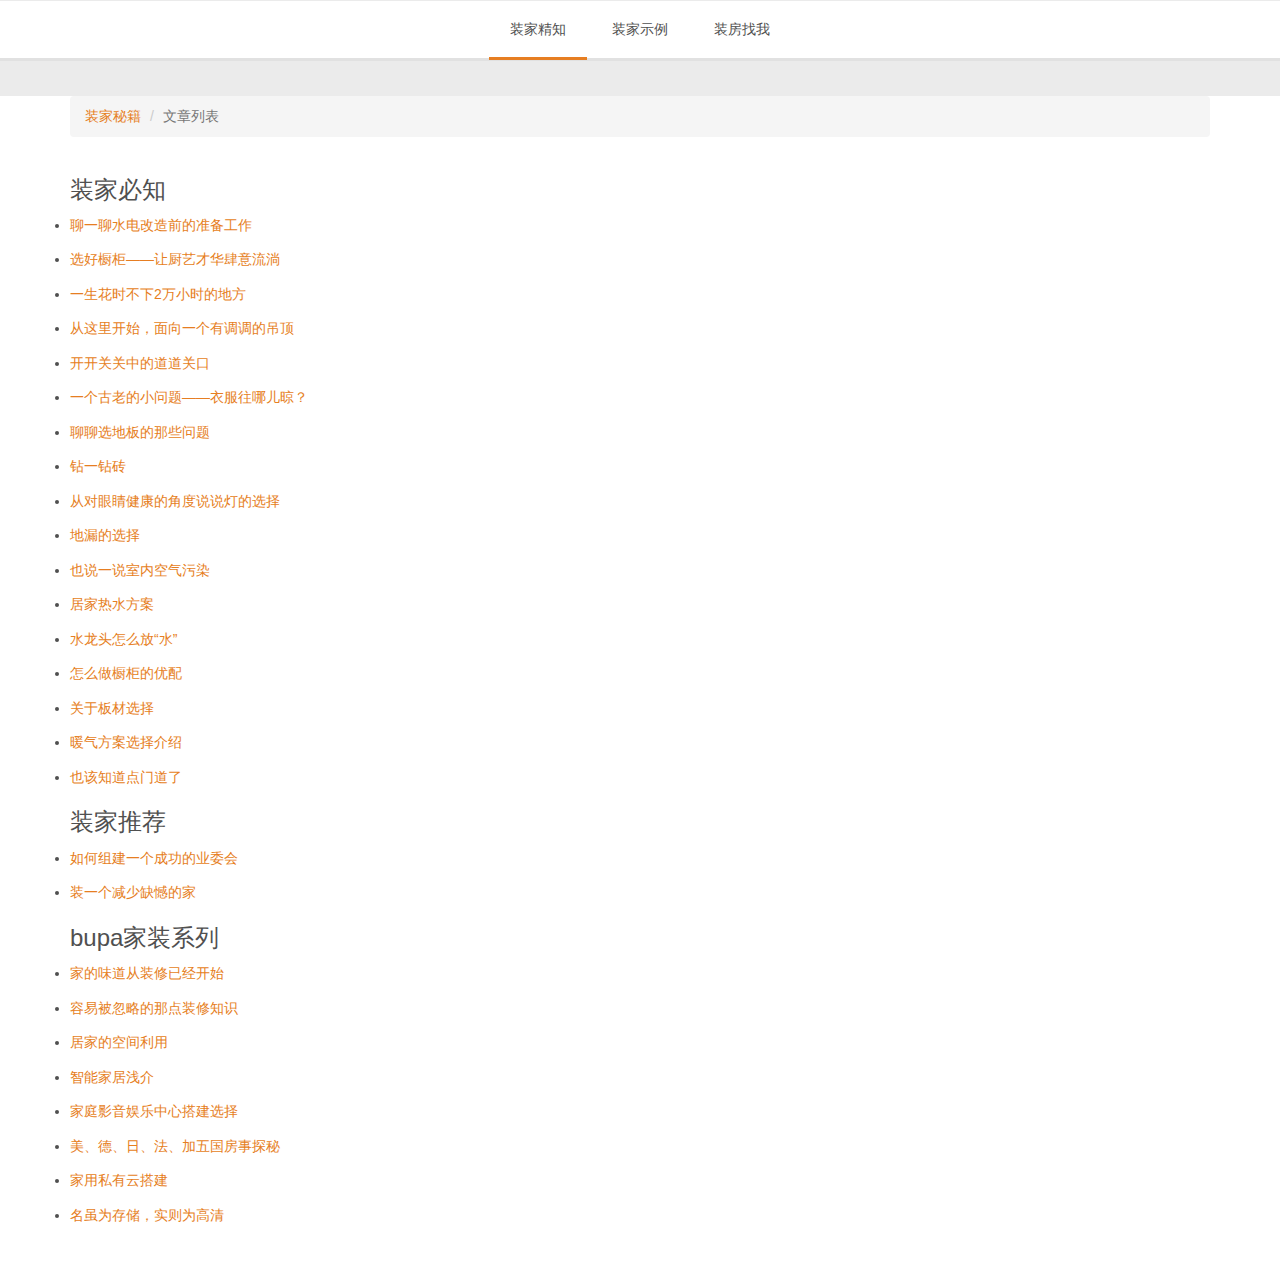
==== jingzhuang/index.html @ 328e40ba "first commit" ====
<!DOCTYPE html>
<html>
<head lang="en">
	<meta charset="UTF-8">
	<meta name="viewport" content="width=device-width initial-scale=1">
	<link rel="stylesheet" href="bootstrap.min.css">

	<link rel="stylesheet" href="app.css">
	<title>五福来盟装家</title>
	
</head>
<body class="home-template">
<!-- 	<header class="main-header">
		<div class="container">
			<div class="row">
				<div class="col-md-12">
					<a href="http://www.ihaojing.com"  title="Ghost开源博客"><img src="jingqingqidai.jpg"></a>
					<h2 class="text-hide">现在是五福来盟装家的bootstrap解析<h2>
				</div>
			</div>
		</div>
	</header> -->
	<nav class="main-navigation">
		<div class="container">
			<div class="row">
				<div class="col-md-12 col-xs-12 col-sm-12">
					<div class="navbar-header">
						<span class="nav-toggle-button collapse" data-target="#main-menu">
							<span class="sr-only">Toggle Navigation</span>
							<i class="fa fa-bars"></i>
						</span>
					</div>
					<div class="collapse navbar-collapse" id="main-menu">
						<ul class="menu">
							<li class="nav-current" role="presentation">
								<a href="#">装家精知</a>
							</li>
							<li  role="presentation">
								<a href="/jiazhuang/goodcase.html">装家示例</a>
							</li>
							<li  role="presentation">
								<a href="/jiazhuang/contact.html">装房找我</a>
							</li>
							</li>
						</ul>
					</div>
				</div>
			</div>
		</div>
	</nav> 
	<div class="wenzhanglist" >
	<div class="container">
		<ol class="breadcrumb">
		  <li><a href="#">装家秘籍</a></li>
		  <li class="active">文章列表</li>
		</ol>
		
		<div class="row">
		<div class="col-md-12 col-xs-12 col-sm-12">
			<h3>装家必知</h3>
			
			<p><li><a href="http://mp.weixin.qq.com/s?__biz=MzAxNTE4ODE2OA==&mid=206836487&idx=1&sn=ad3d0038fbde83aa1feb7c11943c1876#rd">聊一聊水电改造前的准备工作</a></li></p>
			<p><li><a href="http://mp.weixin.qq.com/s?__biz=MzAxNTE4ODE2OA==&mid=206600390&idx=1&sn=05a786a582bd556e80a6b748328da5fb#rd">选好橱柜——让厨艺才华肆意流淌</a></li></p>
			<p><li><a href="http://mp.weixin.qq.com/s?__biz=MzAxNTE4ODE2OA==&mid=206459081&idx=1&sn=2c3e0372b49570752fc05a4de8729661#rd">一生花时不下2万小时的地方</a></li></p>
			<p><li><a href="http://mp.weixin.qq.com/s?__biz=MzAxNTE4ODE2OA==&mid=206341645&idx=1&sn=6f9caf5a5813799105e4acf179766ed7#rd">从这里开始，面向一个有调调的吊顶</a></li></p>
			<p><li><a href="http://mp.weixin.qq.com/s?__biz=MzAxNTE4ODE2OA==&mid=206171788&idx=1&sn=43ad2f1bae73026f4773ad430c68ef0a#rd">开开关关中的道道关口</a></li></p>
			<p><li><a href="http://mp.weixin.qq.com/s?__biz=MzAxNTE4ODE2OA==&mid=205567797&idx=1&sn=35d90fb09125ad63415b31a8f8abc72c#rd">一个古老的小问题——衣服往哪儿晾？</a></li></p>
			<p><li><a href="http://mp.weixin.qq.com/s?__biz=MzAxNTE4ODE2OA==&mid=205373932&idx=1&sn=9bdd8b52162353a99eb71814ae62c75a#rd">聊聊选地板的那些问题</a></li></p>
			<p><li><a href="http://mp.weixin.qq.com/s?__biz=MzAxNTE4ODE2OA==&mid=205467359&idx=1&sn=48ca1bc332d99145a5ca978151f4fdbe#rd">钻一钻砖</a></li></p>
			<p><li><a href="http://mp.weixin.qq.com/s?__biz=MzAxNTE4ODE2OA==&mid=205422367&idx=1&sn=c5889883870435bedb8e4525f633a367#rd">从对眼睛健康的角度说说灯的选择</a></li></p>
			<p><li><a href="http://mp.weixin.qq.com/s?__biz=MzAxNTE4ODE2OA==&mid=205269625&idx=1&sn=fcf0ceafca3a92aac6e75f758a97690c#rd">地漏的选择</a></li></p>
			<p><li><a href="http://mp.weixin.qq.com/s?__biz=MzAxNTE4ODE2OA==&mid=204807562&idx=1&sn=84dd8385660fa88db7cbc40b35da75a1#rd">也说一说室内空气污染</a></li></p>
			<p><li><a href="http://mp.weixin.qq.com/s?__biz=MzAxNTE4ODE2OA==&mid=204432771&idx=1&sn=64129745bd6c02a37da11ff55892e7a1#rd">居家热水方案</a></li></p>
			<p><li><a href="http://mp.weixin.qq.com/s?__biz=MzAxNTE4ODE2OA==&mid=204303215&idx=1&sn=72da9d6e2b1d0dd3d7ee202f9ec80eb9#rd">水龙头怎么放“水”</a></li></p>
			<p><li><a href="http://mp.weixin.qq.com/s?__biz=MzAxNTE4ODE2OA==&mid=204253845&idx=1&sn=107f997093f315a000ada695e8d93a47#rd">怎么做橱柜的优配</a></li></p>
			<p><li><a href="http://mp.weixin.qq.com/s?__biz=MzAxNTE4ODE2OA==&mid=204195709&idx=1&sn=77728f2b79a897d47b31e3516156fd31#rd">关于板材选择</a></li></p>
			<p><li><a href="http://mp.weixin.qq.com/s?__biz=MzAxNTE4ODE2OA==&mid=204046719&idx=1&sn=10270713d92908e86b48a2dcbe026643#rd">暖气方案选择介绍</a></li></p>
			<p><li><a href="http://mp.weixin.qq.com/s?__biz=MzAxNTE4ODE2OA==&mid=203778607&idx=1&sn=fdab0aec2f6d55eb4e8fe8d6b96bf811#rd">也该知道点门道了</a></li></p>

			<h3>装家推荐</h3>
			<p><li><a href="http://mp.weixin.qq.com/s?__biz=MzAxNTE4ODE2OA==&mid=204465089&idx=1&sn=397099e6edaf29e6fc9f0ed9caac5f19#rd">如何组建一个成功的业委会</a></li></p>
			<p><li><a href="http://mp.weixin.qq.com/s?__biz=MzAxNTE4ODE2OA==&mid=205753731&idx=1&sn=f3e511b4bb76a79d8cbb69c0b1defc66#rd">装一个减少缺憾的家</a></li></p>

			<h3>bupa家装系列</h3>
			<p><li><a href="http://mp.weixin.qq.com/s?__biz=MzAxNTE4ODE2OA==&mid=206970274&idx=1&sn=8a78151d90cf517b8092e24b8edb452d#rd">家的味道从装修已经开始</a></li></p>
			<p><li><a href="http://mp.weixin.qq.com/s?__biz=MzAxNTE4ODE2OA==&mid=206970432&idx=1&sn=d8b2419a533dbe7a6b98e8fc137f945f#rd">容易被忽略的那点装修知识</a></li></p>
			<p><li><a href="http://mp.weixin.qq.com/s?__biz=MzAxNTE4ODE2OA==&mid=206970553&idx=1&sn=4a33f4d3b71b8cb47779e76a67102521#rd">居家的空间利用</a></li></p>
			<p><li><a href="http://mp.weixin.qq.com/s?__biz=MzAxNTE4ODE2OA==&mid=206970672&idx=1&sn=5b43fbe1907b330294d0c46b7e2a4751#rd">智能家居浅介</a></li></p>
			<p><li><a href="http://mp.weixin.qq.com/s?__biz=MzAxNTE4ODE2OA==&mid=206970745&idx=1&sn=0dcd47df057976a81ddb43678691a8a5#rd">家庭影音娱乐中心搭建选择</a></li></p>
			<p><li><a href="http://mp.weixin.qq.com/s?__biz=MzAxNTE4ODE2OA==&mid=206970952&idx=1&sn=30ef8f968fff29dc75db11c672cd9a7d#rd">美、德、日、法、加五国房事探秘</a></li></p>
			<p><li><a href="http://mp.weixin.qq.com/s?__biz=MzAxNTE4ODE2OA==&mid=206971038&idx=1&sn=a9907e0d5b1b339e72576f6d4fab73ea#rd">家用私有云搭建</a></li></p>
			<p><li><a href="http://mp.weixin.qq.com/s?__biz=MzAxNTE4ODE2OA==&mid=206971205&idx=1&sn=7053c72d656f14e07fb42a9cf0cbb542#rd">名虽为存储，实则为高清</a></li></p>
			<p><br></p>
		</div>
		</div>
		</div>
	</div>
	
						
</body>
</html>
---- jingzhuang/app.css ----
html,body{
	color:#505050;
	line-height:1.75em;
	background: #ebebeb;
	font-family "jaf-bernino-sans","Lucida Grande","Lucida Sans Unicode","Lucida Sans",Geneva,Verdana,sans-serif";
	/*font-family: "Helvetica Neue", Helvetica, Arial, "Hiragino Sans GB", "Hiragino Sans GB W3", "WenQuanYi Micro Hei", "Microsoft YaHei UI", "Microsoft YaHei", sans-serif;*/
}

.main-header{
	text-align: center;
	padding: 42px 0;
	background: #ffffff;
}

.main-header .branding{
	font-size: 3.5em;
	color: #303030;
}

a{
	color: #e67e22;
	outline: none;
	text-decoration: none;
}

.main-header .branding img{
	max-width: 100%

}

a:active,a:focus,a img{
	outline: none;
}

.main-navigation{
	text-align: center;/*文字居中*/
	background: #ffffff;/*背景色白色*/
	border-top: 1px solid #ebebeb;/*上边框颜色*/
	border-bottom: 3px solid #e1e1e1;/*下边框颜色*/
	margin-bottom: 35px;/*下边框距离*/
}

/*内外边距全部不需要*/
.main-navigation .menu{
	padding: 0;
	margin: 0;
}
/*class定义的用.点来取；id定义的用#来取

*/
.main-navigation .menu li.nav-current{
	border-bottom: 3px solid #e67e22;/*底边框距离橘黄色*/
	margin-bottom:-2px;/*必须为负数，否则在上面*/
}
.wenzhanglist{
	background: #ffffff;/*背景色白色*/
	font-size: 38;
}

.main-navigation .menu li{
	list-style: none;/*li标签样式设置为空，也就是没有那个点*/
	display: inline-block;
	position: relative;/*相对定位*/
}

.main-navigation .menu li a{
	color: #505050;
	line-height: 4em;/*行高*/
	display: block;/*块元素*/
	padding: 0 21px;/*上下为0；左右为21px*/
}


.post{
	padding: 35px;
	background: #ffffff;
	margin-bottom: 35px;
	position: relative;
	overflow: hidden;/*溢出部分隐藏*/
}

.post .post-header{
	text-align: center;
}

.post .post-header .post-title{
	margin: 0;
	font-size: 2.5em;
	line-height: 1em;
}

.post .post-header .post-title a{
	color: #303030;/*黑色*/
}

.post .post-header .post-meta{
	color: #959595;
	margin 14px 0 0px: 
}

.post-content{
	font:400 18px/1.62 "Glyphicons Halflings";
	color: #444443;
}

.post-content p{
	margin-top: 0;
	margin-bottom: 1.46em;
}

.btn-default{
	border: 1px solid #e67e22;
	background: #e67e22;
	content: #ffffff;
	transition:all 0.2s ease-in-out;
	-webkit-transition:all 0.2s ease-in-out;
}

.btn{
	padding: 7px,14px;
	border-radius: 2px;

}


.post .post-footer{
	margin-top: 30px;
	border-top: 1px solid #ebebeb;
	padding: 21px 0 0 ;
}

.post .post-footer .tag-list{
	color: #959595;
	line-height: 28px;
}

.sidebar .widget{
	background: #ffffff;
	padding: 21px 30px;
}

.widget{
	margin-bottom: 35px;
}

.widget .title{
	margin-top: 0;
	padding-bottom: 7px;
	border-bottom: 1px solid #ebebeb;
	margin-bottom: 21px;
	position: relative;
}

.widget .tag-cloud a{
	border: 1px solid #ebebeb;
	padding: 2px 7px;
	color: #959595;
	line-height: 1.5em;
	display: inline-block;
	margin: 0 7px 7px 0;
}

.main-footer{
	background: #202020;
	padding: 35px 0 0;
	color: #959595;
}

.widget{
	margin-bottom: 35px;

}

.main-footer .widget .title{
	color: #ffffff;
	padding-bottom: 7px;
	border-bottom: 7px;
	margin-bottom: 1px solid #ebebeb;
	position: relative;
}

.main-footer .widget .recent-post .recent-single-post{
	border-bottom: 1px dashed #303030;

}

.main-footer  .recent-post .recent-single-post{
	border-bottom: 1px dashed #303030;
	padding-bottom: 14px;
	margin-bottom: 14px;
}


.main-footer .widget .recent-post .recent-single-post .post-title{
	color: #959595;
}

.main-footer  .recent-post .recent-single-post .post-title{
	color: #505050;
}

.main-footer .widget .recent-post .recent-single-post .date{
	color: #505050;
}

.widget .title:after{
	content: ""
	width:90px;
	height: 1px;
	background: #e67e22;
	position: absolute;;
	left: 0;
	bottom: -1px;
}

.main-footer .widget .tag-cloud a{
	border:1px solid #303030;
}
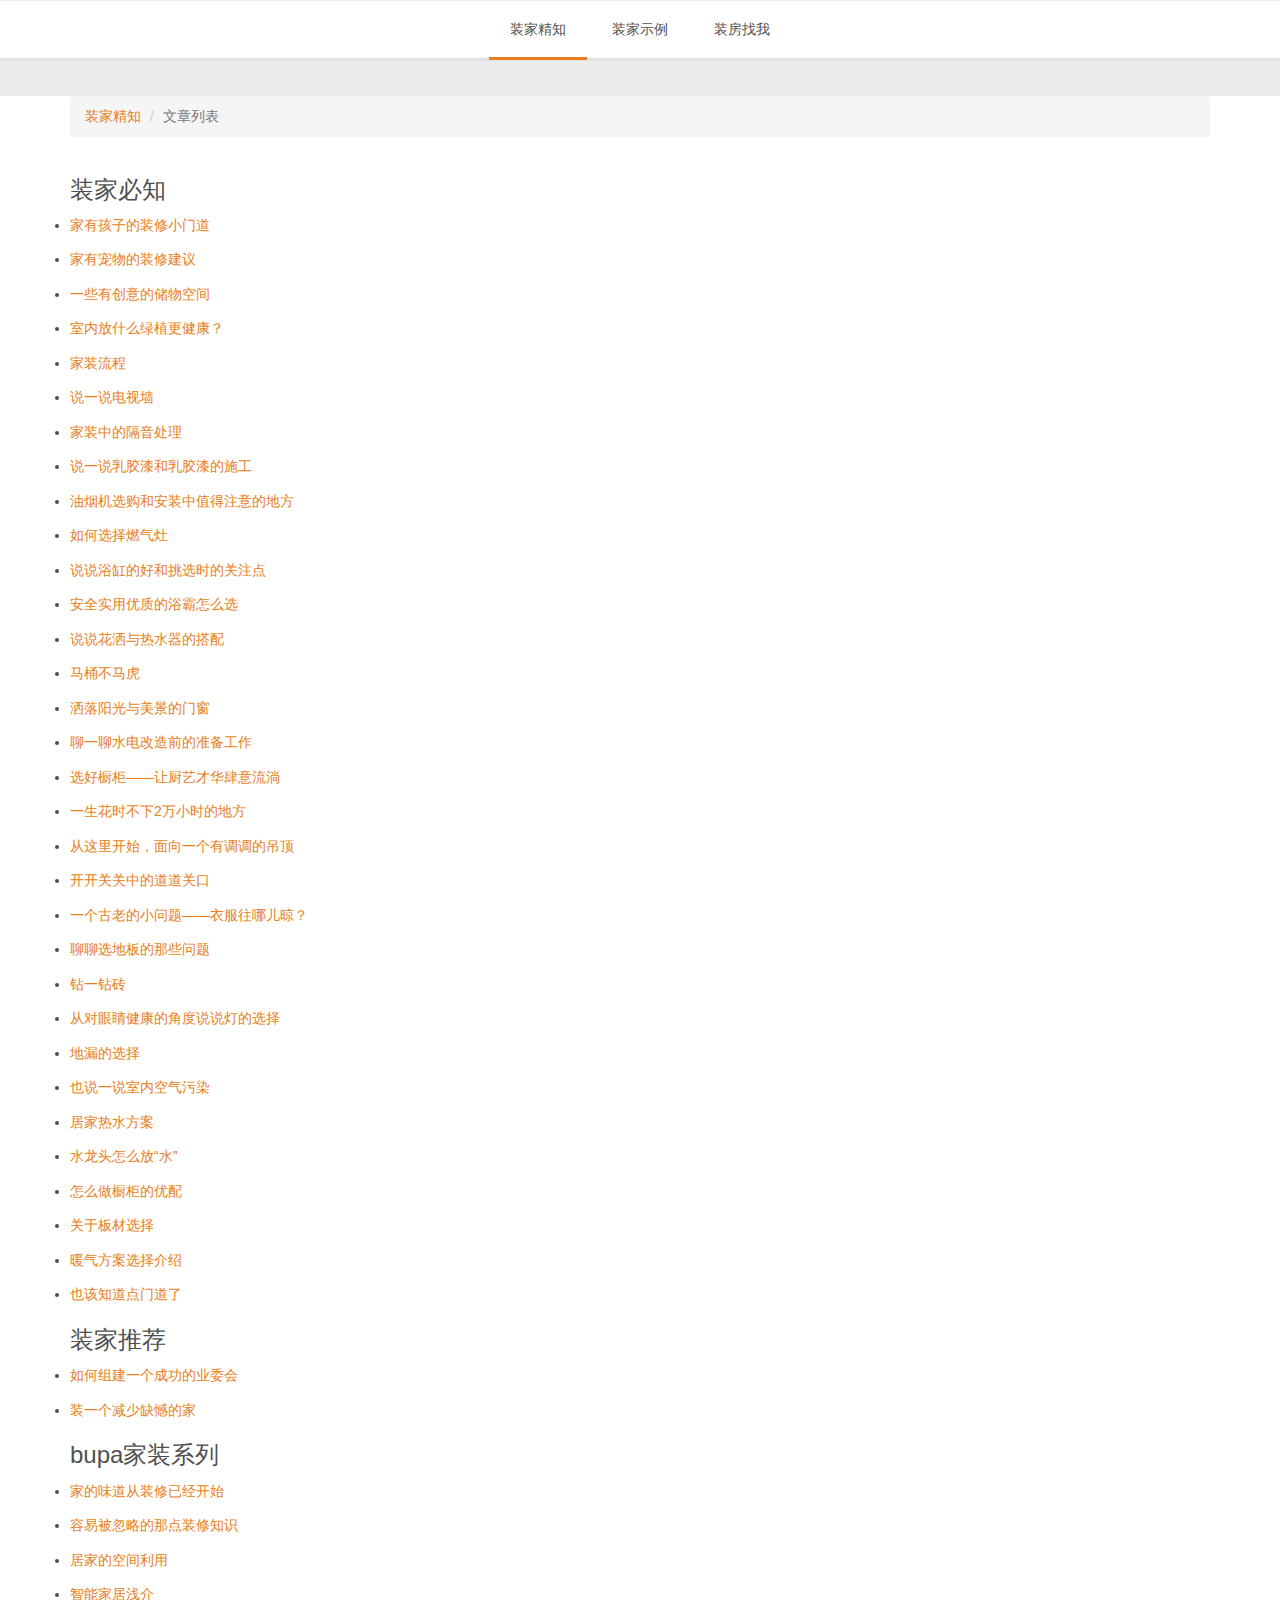
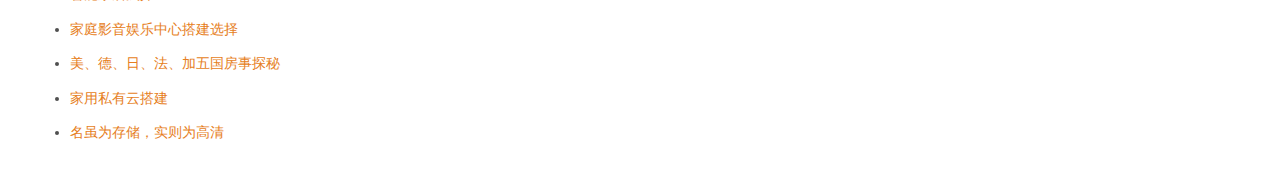
==== commit 06c595ee: "fix" ====
--- a/jingzhuang/index.html
+++ b/jingzhuang/index.html
@@ -51,14 +51,33 @@
 	<div class="wenzhanglist" >
 	<div class="container">
 		<ol class="breadcrumb">
-		  <li><a href="#">装家秘籍</a></li>
+		  <li><a href="#">装家精知</a></li>
 		  <li class="active">文章列表</li>
 		</ol>
 		
 		<div class="row">
 		<div class="col-md-12 col-xs-12 col-sm-12">
 			<h3>装家必知</h3>
+			<p><li><a href="http://mp.weixin.qq.com/s?__biz=MzAxNTE4ODE2OA==&mid=210956957&idx=1&sn=02dad6111d5e2f67b08062068d263c7c#rd">家有孩子的装修小门道</a></li></p>
+			<p><li><a href="http://mp.weixin.qq.com/s?__biz=MzAxNTE4ODE2OA==&mid=211037087&idx=1&sn=4bb43043fa3b02337cbc6f51fa8fd397#rd">家有宠物的装修建议</a></li></p>
+
+			<p><li><a href="http://mp.weixin.qq.com/s?__biz=MzAxNTE4ODE2OA==&mid=210840166&idx=1&sn=bc52e319fd0706983b21f5ab2c9e4cd6#rd">一些有创意的储物空间</a></li></p>
+			<p><li><a href="http://mp.weixin.qq.com/s?__biz=MzAxNTE4ODE2OA==&mid=210450325&idx=1&sn=d8374cac486dbe7159310b3ee8b4249b#rd">室内放什么绿植更健康？</a></li></p>
+			<p><li><a href="http://mp.weixin.qq.com/s?__biz=MzAxNTE4ODE2OA==&mid=210263154&idx=1&sn=20a8939ad38e892dfc9187a295f80241#rd">家装流程</a></li></p>
+			<p><li><a href="http://mp.weixin.qq.com/s?__biz=MzAxNTE4ODE2OA==&mid=209110226&idx=1&sn=f71663b261880f4d90a173d6ebdd27ea#rd">说一说电视墙</a></li></p>
+
+
+			<p><li><a href="http://mp.weixin.qq.com/s?__biz=MzAxNTE4ODE2OA==&mid=208823835&idx=1&sn=f634e6ee5c17fb304999f69b9d7a377f#rd">家装中的隔音处理</a></li></p>
+			<p><li><a href="http://mp.weixin.qq.com/s?__biz=MzAxNTE4ODE2OA==&mid=208572140&idx=1&sn=711d6534b6dfa2dfce10e29c4ab4d147#rd">说一说乳胶漆和乳胶漆的施工</a></li></p>
+			<p><li><a href="http://mp.weixin.qq.com/s?__biz=MzAxNTE4ODE2OA==&mid=208384949&idx=1&sn=3b6f02475aaa2062af9c7e2221661147#rd">油烟机选购和安装中值得注意的地方</a></li></p>
 			
+			<p><li><a href="http://mp.weixin.qq.com/s?__biz=MzAxNTE4ODE2OA==&mid=208011586&idx=1&sn=1a257c3f6b8a85f0e38e433ad3fa0e50#rd">如何选择燃气灶</a></li></p>
+			<p><li><a href="http://mp.weixin.qq.com/s?__biz=MzAxNTE4ODE2OA==&mid=207774847&idx=1&sn=e5771ab881c3eab3e66b4bf7d085041d#rd">说说浴缸的好和挑选时的关注点</a></li></p>
+			<p><li><a href="http://mp.weixin.qq.com/s?__biz=MzAxNTE4ODE2OA==&mid=207716314&idx=1&sn=60a2bbda0e1a53f89d66d5b200a8a70f#rd">安全实用优质的浴霸怎么选</a></li></p>
+			<p><li><a href="http://mp.weixin.qq.com/s?__biz=MzAxNTE4ODE2OA==&mid=207591671&idx=1&sn=4471b49d60c98b198930b5ba6c5c03ef#rd">说说花洒与热水器的搭配</a></li></p>
+			<p><li><a href="http://mp.weixin.qq.com/s?__biz=MzAxNTE4ODE2OA==&mid=207508343&idx=1&sn=18cb479ab49ff3284b6de897e196c32b#rd">马桶不马虎</a></li></p>
+
+			<p><li><a href="http://mp.weixin.qq.com/s?__biz=MzAxNTE4ODE2OA==&mid=207229524&idx=1&sn=c05e392b74963d988eb1d104bf5525b5#rd">洒落阳光与美景的门窗</a></li></p>
 			<p><li><a href="http://mp.weixin.qq.com/s?__biz=MzAxNTE4ODE2OA==&mid=206836487&idx=1&sn=ad3d0038fbde83aa1feb7c11943c1876#rd">聊一聊水电改造前的准备工作</a></li></p>
 			<p><li><a href="http://mp.weixin.qq.com/s?__biz=MzAxNTE4ODE2OA==&mid=206600390&idx=1&sn=05a786a582bd556e80a6b748328da5fb#rd">选好橱柜——让厨艺才华肆意流淌</a></li></p>
 			<p><li><a href="http://mp.weixin.qq.com/s?__biz=MzAxNTE4ODE2OA==&mid=206459081&idx=1&sn=2c3e0372b49570752fc05a4de8729661#rd">一生花时不下2万小时的地方</a></li></p>
